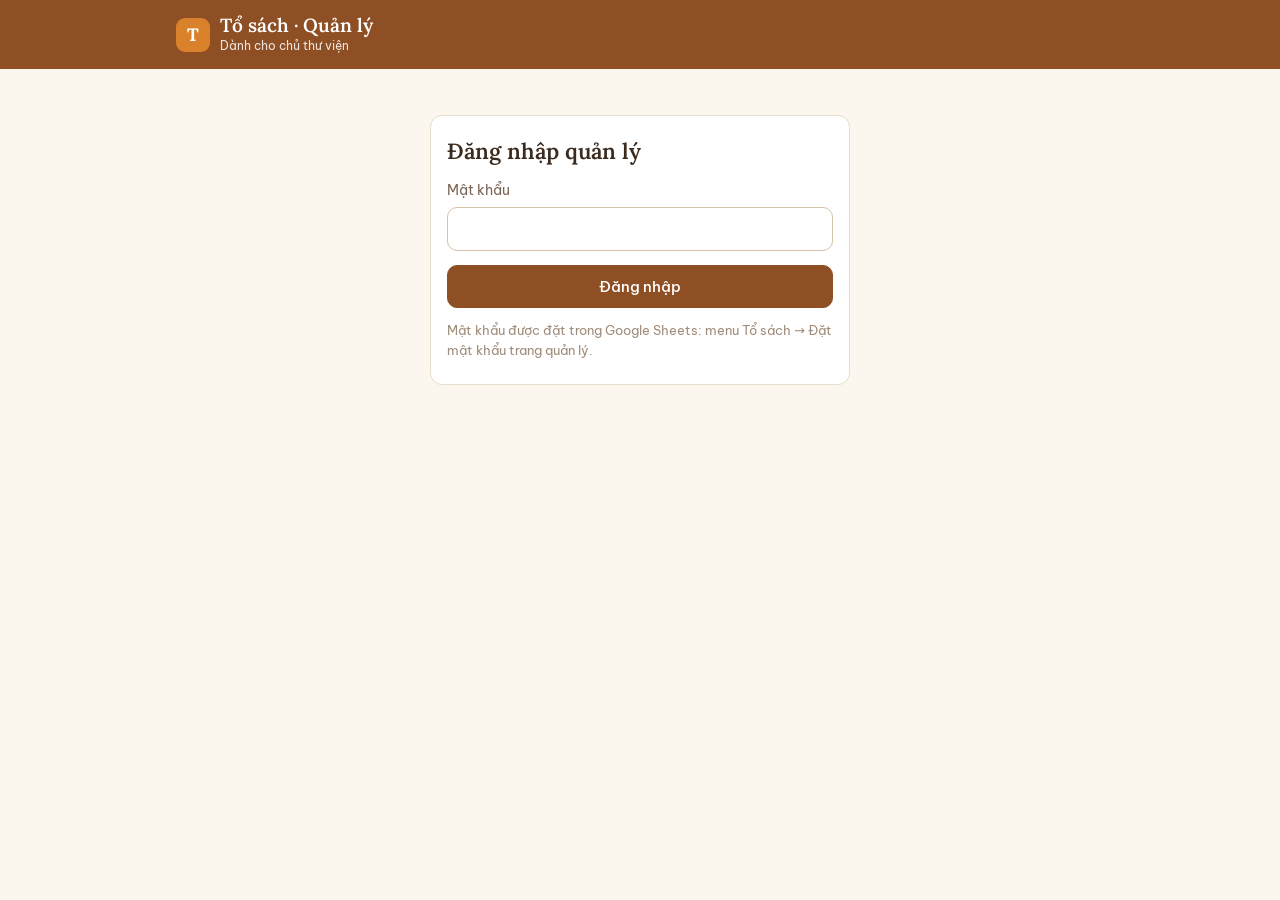
==== quan-ly.html @ 0f64c25a "Add files via upload" ====
<!DOCTYPE html>
<html lang="vi">
<head>
<meta charset="utf-8">
<meta name="viewport" content="width=device-width, initial-scale=1">
<meta name="robots" content="noindex, nofollow">
<title>Quản lý · Tổ sách</title>
<meta name="theme-color" content="#8E4F24">
<link rel="icon" href="data:image/svg+xml,%3Csvg xmlns='http://www.w3.org/2000/svg' viewBox='0 0 32 32'%3E%3Crect width='32' height='32' rx='7' fill='%23D9822B'/%3E%3Ctext x='16' y='23' font-size='19' text-anchor='middle' fill='white' font-family='Georgia' font-weight='bold'%3ET%3C/text%3E%3C/svg%3E">
<link rel="preconnect" href="https://fonts.googleapis.com">
<link rel="preconnect" href="https://fonts.gstatic.com" crossorigin>
<link href="https://fonts.googleapis.com/css2?family=Be+Vietnam+Pro:wght@400;500;600&family=Lora:wght@600;700&display=swap" rel="stylesheet">
<link rel="stylesheet" href="css/style.css">
<style>
.wrap.wide{max-width:960px}
.stats{display:grid;grid-template-columns:repeat(auto-fit,minmax(130px,1fr));gap:10px;margin-bottom:14px}
.stat{background:var(--grey-bg);border-radius:10px;padding:10px 14px}
.stat b{display:block;font-size:22px;font-weight:600}
.stat span{font-size:13px;color:var(--muted)}
.tabs{display:flex;gap:6px;flex-wrap:wrap;margin-bottom:14px}
.tab{border:1px solid var(--border-strong);background:#fff;border-radius:999px;padding:7px 13px;font-size:14px;cursor:pointer;font-family:inherit;color:var(--text)}
.tab.on{background:var(--brown);border-color:var(--brown);color:#fff}
.tab .n{display:inline-block;min-width:18px;text-align:center;font-size:12px;border-radius:999px;padding:0 6px;margin-left:5px;background:var(--err);color:#fff}
.item{display:flex;gap:12px;align-items:flex-start;flex-wrap:wrap}
.item .info{flex:1;min-width:220px}
.item .acts{display:flex;gap:6px;flex-wrap:wrap;align-items:center}
.kv{font-size:13.5px;color:var(--muted);margin:2px 0 0}
.kv b{color:var(--text);font-weight:500}
.inline-form{display:flex;gap:6px;flex-wrap:wrap;width:100%;margin-top:8px}
.inline-form input{flex:1;min-width:160px;padding:8px 10px;font-size:14px}
/* ===== Nhãn QR: 2,5 x 3 cm, 40 nhãn / A4 (5 cột x 8 hàng) ===== */
.sheet{width:210mm;height:297mm;background:#fff;margin:0 auto 14px;padding:14mm 0 0;box-shadow:0 0 0 1px var(--border);display:grid;
  grid-template-columns:repeat(5,25mm);grid-auto-rows:30mm;column-gap:6mm;row-gap:2.5mm;justify-content:center;align-content:start;overflow:hidden}
.label{width:25mm;height:30mm;border:0.2mm dashed #bbb;display:flex;flex-direction:column;align-items:center;padding:1mm 0.8mm 0;overflow:hidden}
.label .q{width:21.5mm;height:21.5mm}
.label .q svg{width:100%;height:100%;display:block}
.label .c{font:700 7.5pt/1.1 Arial,sans-serif;margin-top:0.6mm;color:#000;letter-spacing:.2px}
.label .t{font:6pt/1.15 Arial,sans-serif;color:#222;width:100%;text-align:center;white-space:nowrap;overflow:hidden;text-overflow:ellipsis;margin-top:0.4mm}
.preview-box{overflow-x:auto;background:var(--grey-bg);padding:14px;border-radius:12px}
@media print{
  @page{size:A4;margin:0}
  body{background:#fff}
  body *{visibility:hidden}
  #in-nhan, #in-nhan *{visibility:visible}
  #in-nhan{position:absolute;left:0;top:0}
  .preview-box{padding:0;background:none;overflow:visible}
  .sheet{margin:0;box-shadow:none;page-break-after:always;break-after:page}
}
</style>
</head>
<body>
<header class="top"><div class="wrap wide">
  <div class="logo">T</div>
  <div><h1>Tổ sách · Quản lý</h1><small>Dành cho chủ thư viện</small></div>
  <div style="margin-left:auto" id="top-acts"></div>
</div></header>
<main><div class="wrap wide" id="view"></div></main>
<script src="js/config.js"></script>
<script src="js/qr.js"></script>
<script src="js/admin.js"></script>
</body>
</html>
---- css/style.css ----
/* ===== Tổ sách – giao diện tông nâu cam ===== */
:root{
  --bg:#FBF6EE; --surface:#FFFFFF; --text:#3B2A1E; --muted:#7A6555; --hint:#A08C7A;
  --border:#E8DCCB; --border-strong:#D6C3AA;
  --brown:#8E4F24; --brown-dark:#6E3B1A; --orange:#D9822B; --orange-soft:#FBEAD6;
  --ok-bg:#E6F2DC; --ok:#3B6D11; --warn-bg:#FCEFD9; --warn:#8A5A0B; --err-bg:#FBE6E3; --err:#A3281E;
  --grey-bg:#F1EBE2;
  --radius:12px;
  --font:"Be Vietnam Pro",system-ui,-apple-system,"Segoe UI",Roboto,Arial,sans-serif;
  --serif:"Lora",Georgia,"Times New Roman",serif;
}
*{box-sizing:border-box}
html,body{margin:0;padding:0}
html{scroll-padding-bottom:110px;scroll-padding-top:10px}
body{font-family:var(--font);background:var(--bg);color:var(--text);font-size:16px;line-height:1.55;-webkit-text-size-adjust:100%}
a{color:var(--brown)}
.wrap{max-width:720px;margin:0 auto;padding:0 16px}
header.top{background:var(--brown);color:#fff}
header.top .wrap{display:flex;align-items:center;gap:10px;padding:14px 16px}
header.top .logo{width:34px;height:34px;border-radius:9px;background:var(--orange);display:flex;align-items:center;justify-content:center;font-family:var(--serif);font-weight:700;font-size:18px;color:#fff}
header.top h1{font-family:var(--serif);font-size:19px;margin:0;font-weight:600;line-height:1.2}
header.top small{display:block;font-size:12px;opacity:.85;font-family:var(--font);font-weight:400}
main{padding:16px 0 96px}
h2{font-family:var(--serif);font-size:22px;margin:4px 0 12px;font-weight:600}
h3{font-size:16px;margin:0 0 6px;font-weight:600}
p{margin:0 0 10px}
.muted{color:var(--muted)} .small{font-size:13px} .hint{font-size:13px;color:var(--hint)}
.card{background:var(--surface);border:1px solid var(--border);border-radius:var(--radius);padding:14px 16px;margin-bottom:12px}
.card.click{cursor:pointer} .card.click:active{background:var(--grey-bg)}
.book-title{font-family:var(--serif);font-size:17px;font-weight:600;margin:0;line-height:1.35}
.meta{font-size:13px;color:var(--muted);margin:3px 0 0}
.pill{display:inline-block;font-size:12.5px;padding:3px 10px;border-radius:999px;margin-top:8px;font-weight:500}
.pill.ok{background:var(--ok-bg);color:var(--ok)} .pill.no{background:var(--grey-bg);color:var(--muted)}
.pill.warn{background:var(--warn-bg);color:var(--warn)} .pill.err{background:var(--err-bg);color:var(--err)}
.search{display:flex;align-items:center;gap:8px;background:var(--surface);border:1.5px solid var(--border-strong);border-radius:12px;padding:0 12px}
.search input[type=text]{border:none;box-shadow:none;border-radius:0;outline:none;flex:1;font-size:16px;padding:12px 0;background:transparent;font-family:inherit;color:var(--text)}
.chips{display:flex;gap:6px;overflow-x:auto;padding:12px 0 6px;scrollbar-width:none}
.chips::-webkit-scrollbar{display:none}
.chip{white-space:nowrap;border:1px solid var(--border-strong);background:var(--surface);border-radius:999px;padding:6px 14px;font-size:14px;cursor:pointer;color:var(--text);font-family:inherit}
.chip.on{background:var(--brown);border-color:var(--brown);color:#fff}
label{display:block;font-size:14px;color:var(--muted);margin:0 0 5px}
.req{color:var(--err)}
input[type=text],input[type=tel],input[type=email],input[type=password],input[type=number],textarea,select{
  width:100%;font-size:16px;font-family:inherit;color:var(--text);padding:11px 12px;border:1.5px solid var(--border-strong);border-radius:10px;background:#fff;outline:none}
input:focus,textarea:focus{border-color:var(--orange);box-shadow:0 0 0 3px var(--orange-soft)}
.field{margin-bottom:14px}
.grid2{display:grid;grid-template-columns:1fr 1fr;gap:12px}
@media(max-width:480px){.grid2{grid-template-columns:1fr}}
.err-msg{font-size:13px;color:var(--err);margin-top:4px;min-height:0}
.check{display:flex;gap:10px;align-items:flex-start;font-size:14px;color:var(--text)}
.check input{width:20px;height:20px;margin-top:2px;accent-color:var(--brown);flex:none}
.btn{display:inline-flex;align-items:center;justify-content:center;gap:6px;font-family:inherit;font-size:15px;font-weight:500;padding:11px 18px;border-radius:10px;border:1.5px solid var(--border-strong);background:#fff;color:var(--text);cursor:pointer;text-decoration:none}
.btn.primary{background:var(--brown);border-color:var(--brown);color:#fff}
.btn.primary:active{background:var(--brown-dark)}
.btn.orange{background:var(--orange);border-color:var(--orange);color:#fff}
.btn.block{display:flex;width:100%}
.btn:disabled{opacity:.6;cursor:default}
.btn.small{font-size:13.5px;padding:7px 12px}
.row-btns{display:flex;gap:8px;margin-top:10px;flex-wrap:wrap}
.row-btns .btn{flex:1}
.notice{border-radius:10px;padding:12px 14px;font-size:14.5px;margin:10px 0}
.notice.ok{background:var(--ok-bg);color:var(--ok)} .notice.warn{background:var(--warn-bg);color:var(--warn)} .notice.err{background:var(--err-bg);color:var(--err)}
.notice.info{background:var(--orange-soft);color:var(--brown-dark)}
.parent-box{background:var(--warn-bg);border-radius:10px;padding:12px 14px 2px;margin-bottom:14px}
.spinner{display:inline-block;width:18px;height:18px;border:2.5px solid var(--border-strong);border-top-color:var(--brown);border-radius:50%;animation:spin .8s linear infinite;vertical-align:-4px}
@keyframes spin{to{transform:rotate(360deg)}}
.loading{text-align:center;color:var(--muted);padding:30px 0}
nav.bottom{position:fixed;left:0;right:0;bottom:0;background:#fff;border-top:1px solid var(--border);z-index:10;padding-bottom:env(safe-area-inset-bottom)}
nav.bottom .wrap{display:flex;justify-content:space-around;padding:6px 8px}
nav.bottom a{flex:1;text-align:center;text-decoration:none;color:var(--muted);font-size:12px;padding:4px 0}
nav.bottom a svg{display:block;margin:0 auto 2px;width:22px;height:22px}
nav.bottom a.on{color:var(--brown);font-weight:600}
footer.foot{text-align:center;font-size:13px;color:var(--muted);padding:8px 0 20px}
footer.foot a{display:inline-flex;align-items:center;gap:6px;text-decoration:none;font-weight:500}
.copy-list{display:flex;flex-wrap:wrap;gap:6px;margin-top:6px}
.copy-list span{font-size:12.5px;padding:3px 9px;border-radius:7px;background:var(--grey-bg);color:var(--muted)}
.copy-list span.ok{background:var(--ok-bg);color:var(--ok)}
.holding{background:var(--orange-soft);border-radius:10px;padding:10px 12px;margin:12px 0;font-size:14.5px}
.back{display:inline-flex;align-items:center;gap:4px;font-size:14px;color:var(--muted);text-decoration:none;margin-bottom:8px;cursor:pointer;background:none;border:none;font-family:inherit;padding:0}
.rules{padding-left:22px;margin:0} .rules li{margin-bottom:10px}
.hidden{display:none!important}
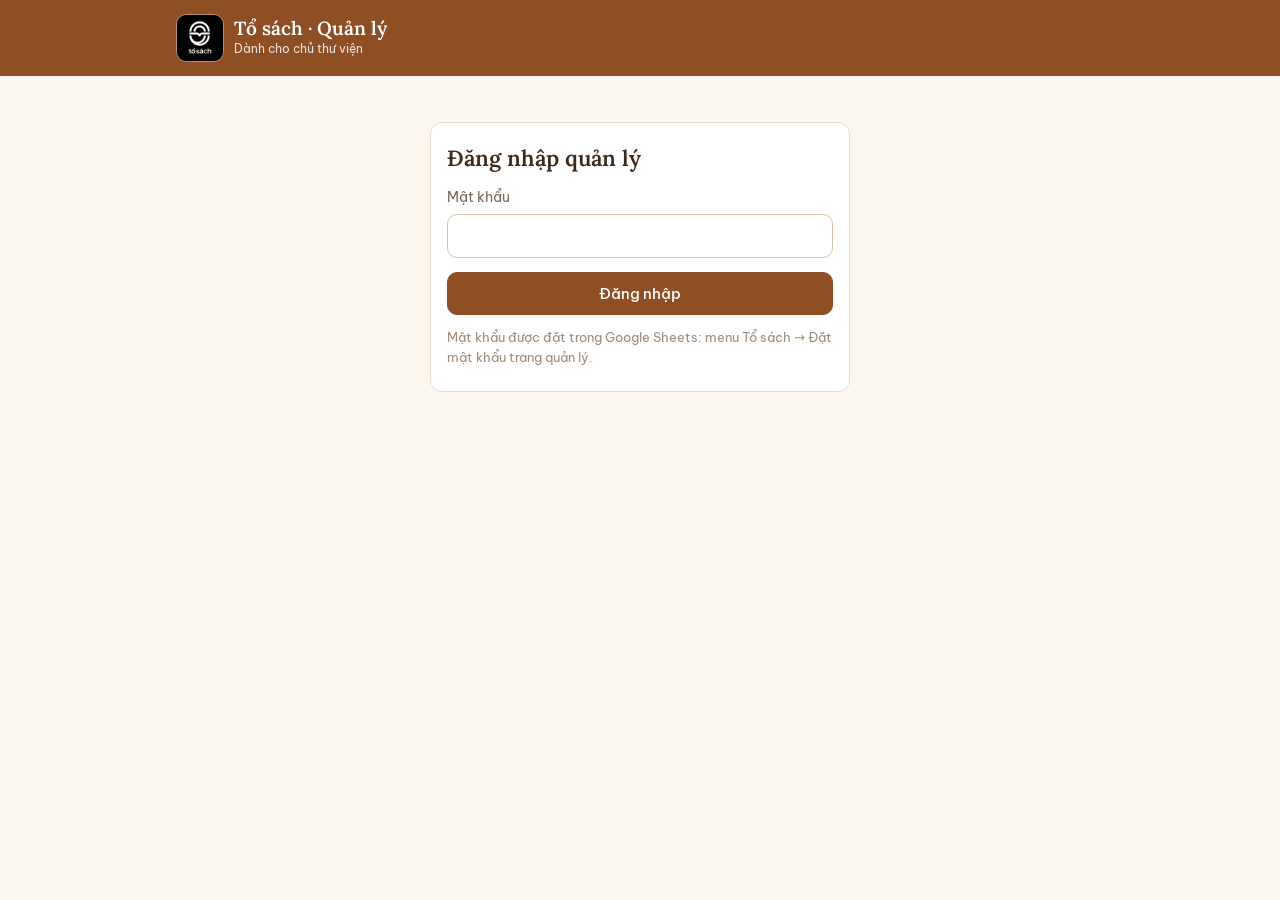
==== commit 64c234ab: "Add files via upload" ====
--- a/quan-ly.html
+++ b/quan-ly.html
@@ -6,7 +6,8 @@
 <meta name="robots" content="noindex, nofollow">
 <title>Quản lý · Tổ sách</title>
 <meta name="theme-color" content="#8E4F24">
-<link rel="icon" href="data:image/svg+xml,%3Csvg xmlns='http://www.w3.org/2000/svg' viewBox='0 0 32 32'%3E%3Crect width='32' height='32' rx='7' fill='%23D9822B'/%3E%3Ctext x='16' y='23' font-size='19' text-anchor='middle' fill='white' font-family='Georgia' font-weight='bold'%3ET%3C/text%3E%3C/svg%3E">
+<link rel="icon" type="image/png" href="img/favicon.png">
+<link rel="apple-touch-icon" href="img/apple-touch-icon.png">
 <link rel="preconnect" href="https://fonts.googleapis.com">
 <link rel="preconnect" href="https://fonts.gstatic.com" crossorigin>
 <link href="https://fonts.googleapis.com/css2?family=Be+Vietnam+Pro:wght@400;500;600&family=Lora:wght@600;700&display=swap" rel="stylesheet">
@@ -50,7 +51,7 @@
 </head>
 <body>
 <header class="top"><div class="wrap wide">
-  <div class="logo">T</div>
+  <img class="logo-img" src="img/logo.jpg" alt="Logo Tổ sách" width="48" height="48">
   <div><h1>Tổ sách · Quản lý</h1><small>Dành cho chủ thư viện</small></div>
   <div style="margin-left:auto" id="top-acts"></div>
 </div></header>
--- a/css/style.css
+++ b/css/style.css
@@ -17,6 +17,7 @@
 .wrap{max-width:720px;margin:0 auto;padding:0 16px}
 header.top{background:var(--brown);color:#fff}
 header.top .wrap{display:flex;align-items:center;gap:10px;padding:14px 16px}
+header.top .logo-img{width:48px;height:48px;display:block;flex:none;object-fit:cover;border-radius:10px;border:1.5px solid rgba(255,255,255,.35)}
 header.top .logo{width:34px;height:34px;border-radius:9px;background:var(--orange);display:flex;align-items:center;justify-content:center;font-family:var(--serif);font-weight:700;font-size:18px;color:#fff}
 header.top h1{font-family:var(--serif);font-size:19px;margin:0;font-weight:600;line-height:1.2}
 header.top small{display:block;font-size:12px;opacity:.85;font-family:var(--font);font-weight:400}
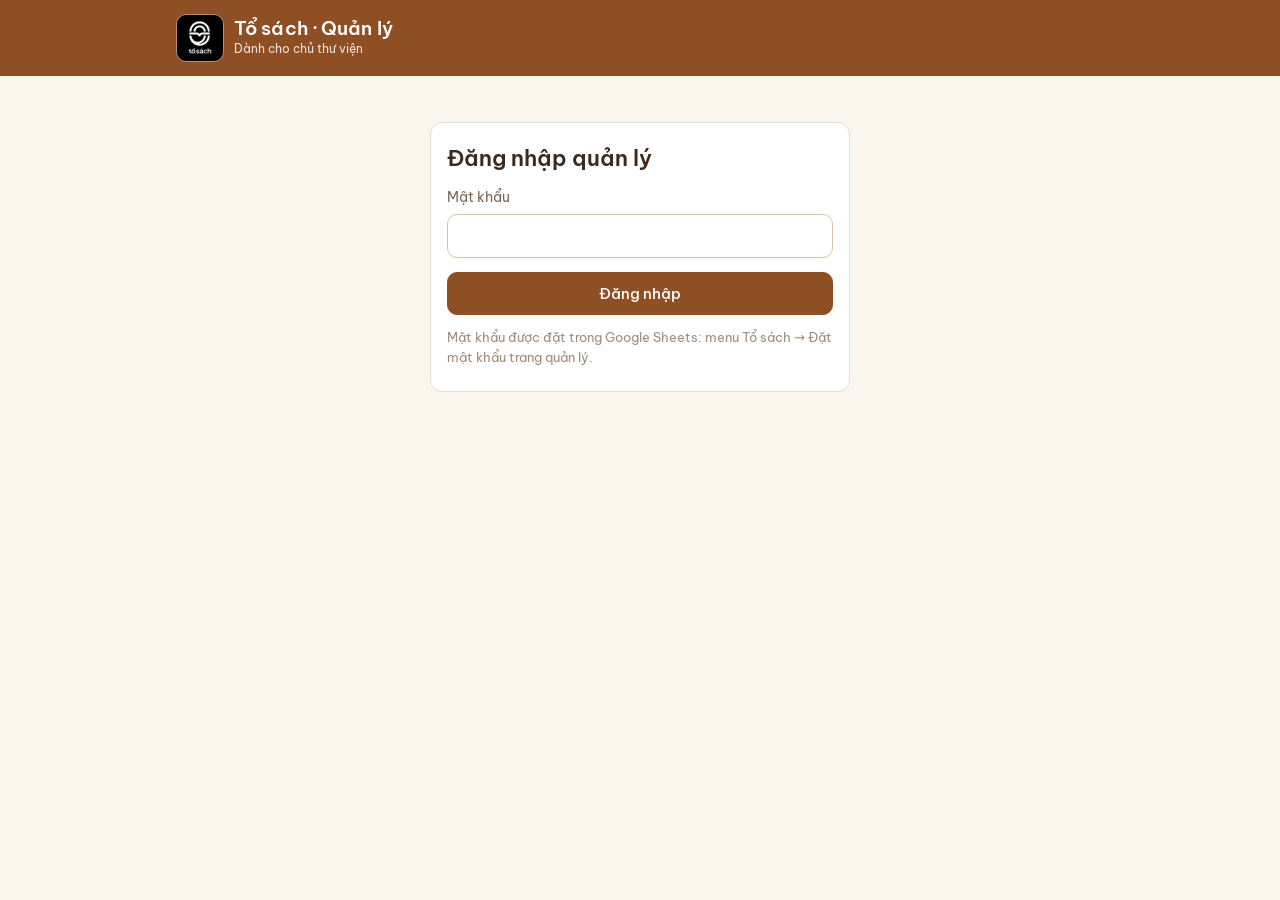
==== commit 83555c6a: "Add files via upload" ====
--- a/quan-ly.html
+++ b/quan-ly.html
@@ -10,7 +10,7 @@
 <link rel="apple-touch-icon" href="img/apple-touch-icon.png">
 <link rel="preconnect" href="https://fonts.googleapis.com">
 <link rel="preconnect" href="https://fonts.gstatic.com" crossorigin>
-<link href="https://fonts.googleapis.com/css2?family=Be+Vietnam+Pro:wght@400;500;600&family=Lora:wght@600;700&display=swap" rel="stylesheet">
+<link href="https://fonts.googleapis.com/css2?family=Be+Vietnam+Pro:wght@400;500;600;700&display=swap" rel="stylesheet">
 <link rel="stylesheet" href="css/style.css">
 <style>
 .wrap.wide{max-width:960px}
--- a/css/style.css
+++ b/css/style.css
@@ -7,7 +7,7 @@
   --grey-bg:#F1EBE2;
   --radius:12px;
   --font:"Be Vietnam Pro",system-ui,-apple-system,"Segoe UI",Roboto,Arial,sans-serif;
-  --serif:"Lora",Georgia,"Times New Roman",serif;
+  --serif:"Be Vietnam Pro",system-ui,-apple-system,"Segoe UI",Roboto,Arial,sans-serif;
 }
 *{box-sizing:border-box}
 html,body{margin:0;padding:0}
@@ -19,7 +19,7 @@
 header.top .wrap{display:flex;align-items:center;gap:10px;padding:14px 16px}
 header.top .logo-img{width:48px;height:48px;display:block;flex:none;object-fit:cover;border-radius:10px;border:1.5px solid rgba(255,255,255,.35)}
 header.top .logo{width:34px;height:34px;border-radius:9px;background:var(--orange);display:flex;align-items:center;justify-content:center;font-family:var(--serif);font-weight:700;font-size:18px;color:#fff}
-header.top h1{font-family:var(--serif);font-size:19px;margin:0;font-weight:600;line-height:1.2}
+header.top h1{font-family:"Be Vietnam Pro",system-ui,-apple-system,"Segoe UI",Roboto,Arial,sans-serif;font-size:19px;margin:0;font-weight:600;line-height:1.2;letter-spacing:.1px}
 header.top small{display:block;font-size:12px;opacity:.85;font-family:var(--font);font-weight:400}
 main{padding:16px 0 96px}
 h2{font-family:var(--serif);font-size:22px;margin:4px 0 12px;font-weight:600}
